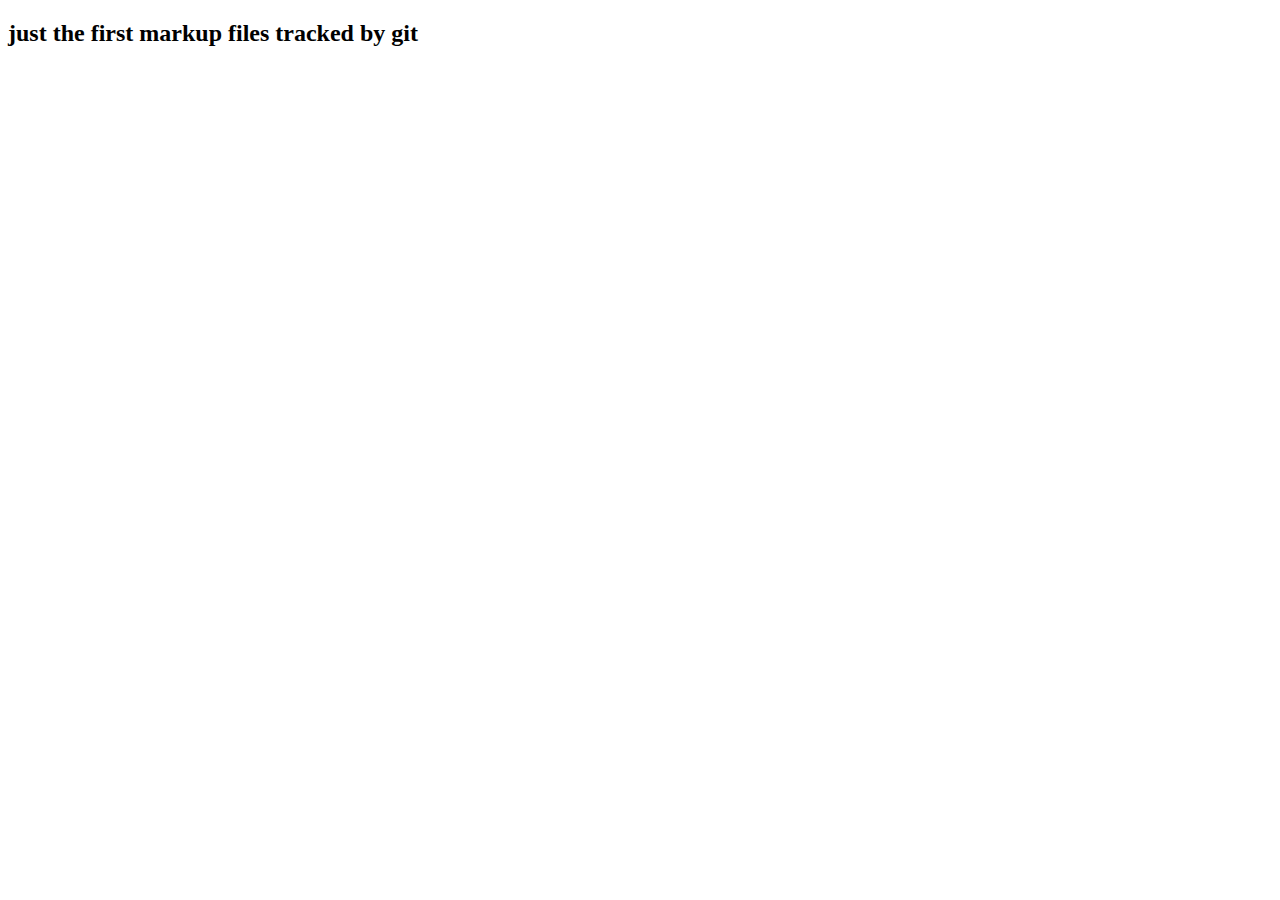
==== markup/index.html @ 389a1d32 "initial commit" ====
<!DOCTYPE html>
<html lang="en">
<head>
  <meta charset="UTF-8">
  <meta name="viewport" content="width=device-width, initial-scale=1.0">
  <meta http-equiv="X-UA-Compatible" content="ie=edge">
  <title>Git tutorial</title>
  <link rel="stylesheet" href="main.css">
</head>
<body>

  <h2>just the first markup files tracked by git</h2>

</body>
</html>
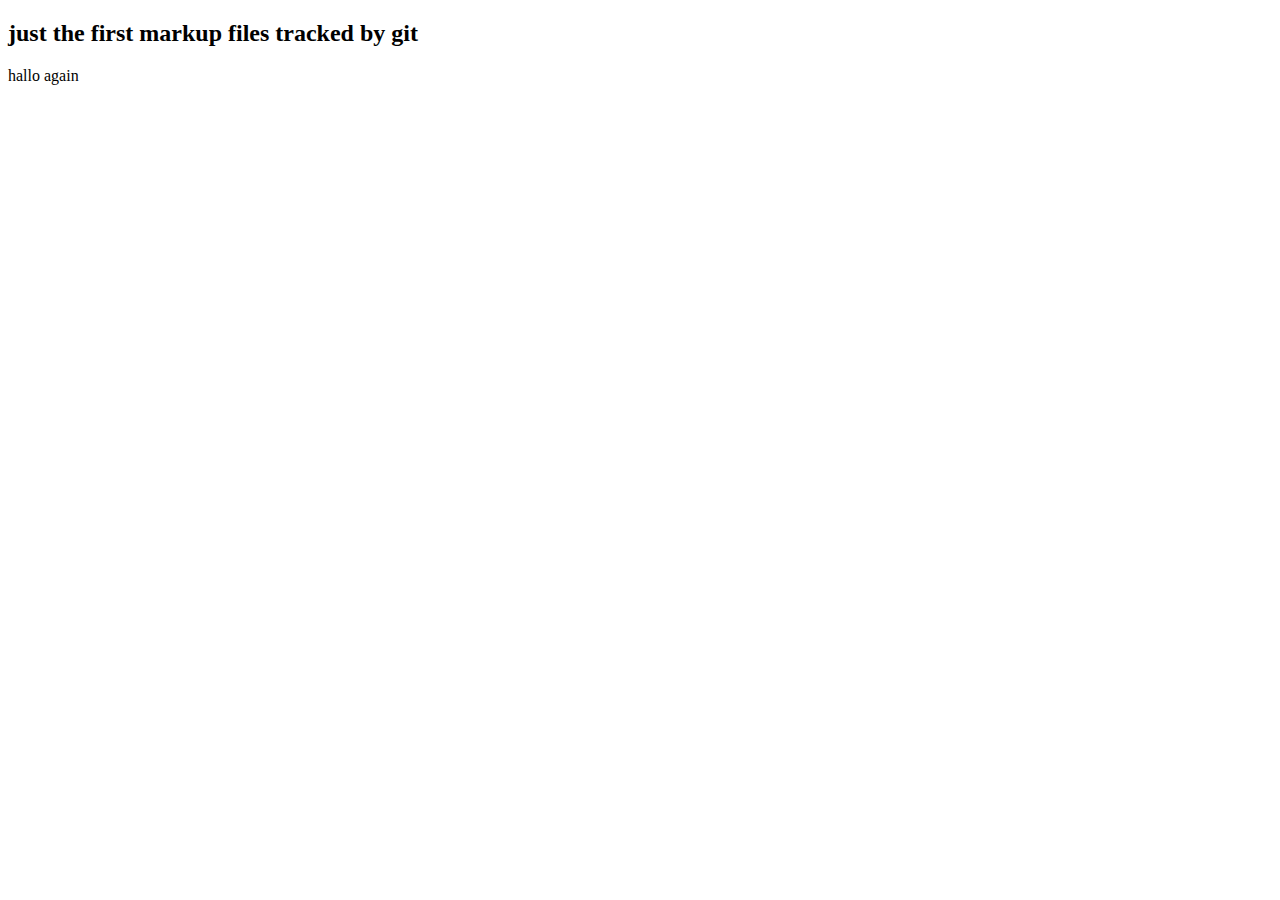
==== commit 097ca9de: "add p element" ====
--- a/markup/index.html
+++ b/markup/index.html
@@ -10,6 +10,7 @@
 <body>
 
   <h2>just the first markup files tracked by git</h2>
+  <p>hallo again</p>
 
 </body>
 </html>
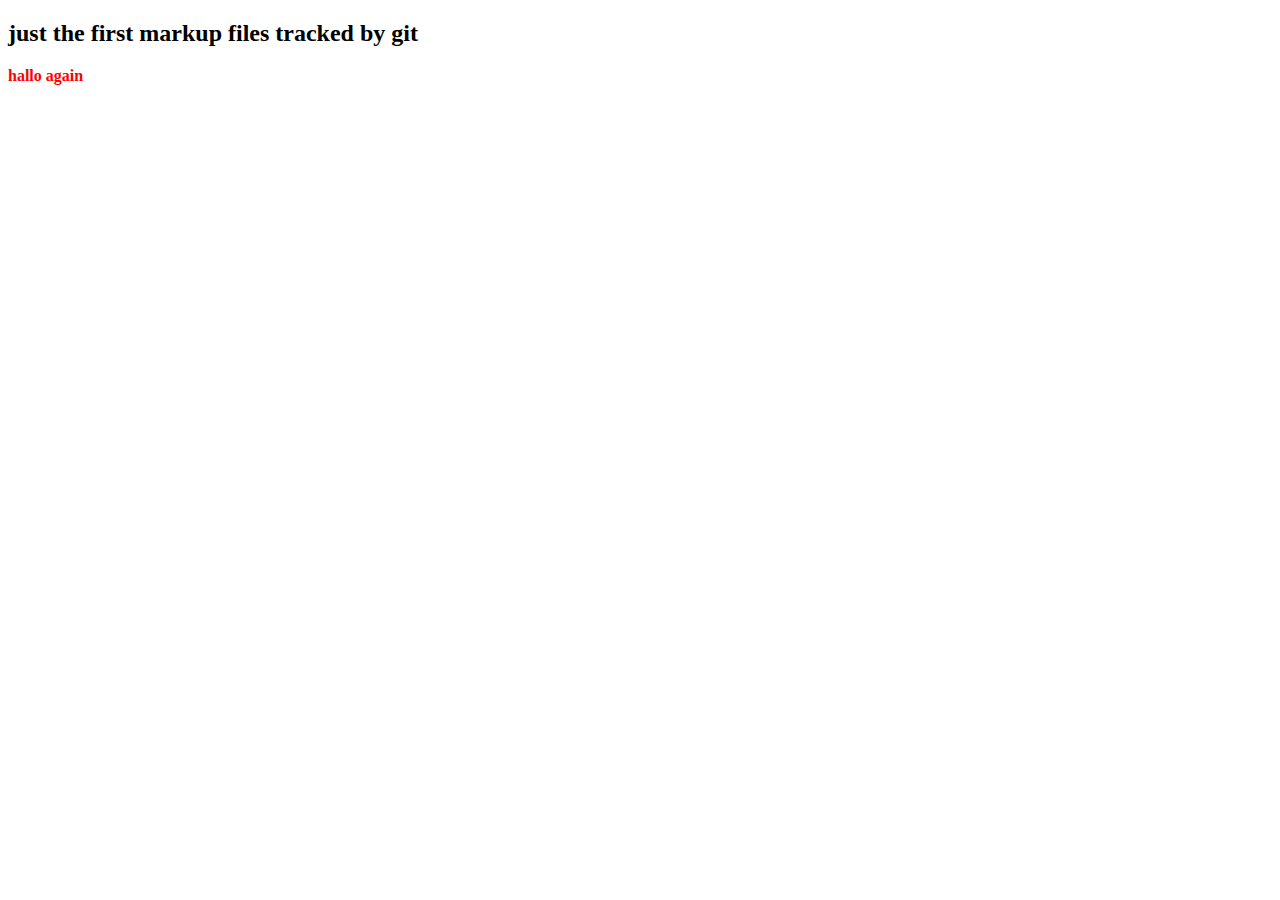
==== commit adf8a968: "change p color to red" ====
--- a/markup/index.html
+++ b/markup/index.html
@@ -5,7 +5,7 @@
   <meta name="viewport" content="width=device-width, initial-scale=1.0">
   <meta http-equiv="X-UA-Compatible" content="ie=edge">
   <title>Git tutorial</title>
-  <link rel="stylesheet" href="main.css">
+  <link rel="stylesheet" href="../styles/main.css" type="text/css">
 </head>
 <body>
 
--- a/styles/main.css
+++ b/styles/main.css
@@ -0,0 +1,4 @@
+p {
+	color: red;
+	font-weight: 700;
+  }
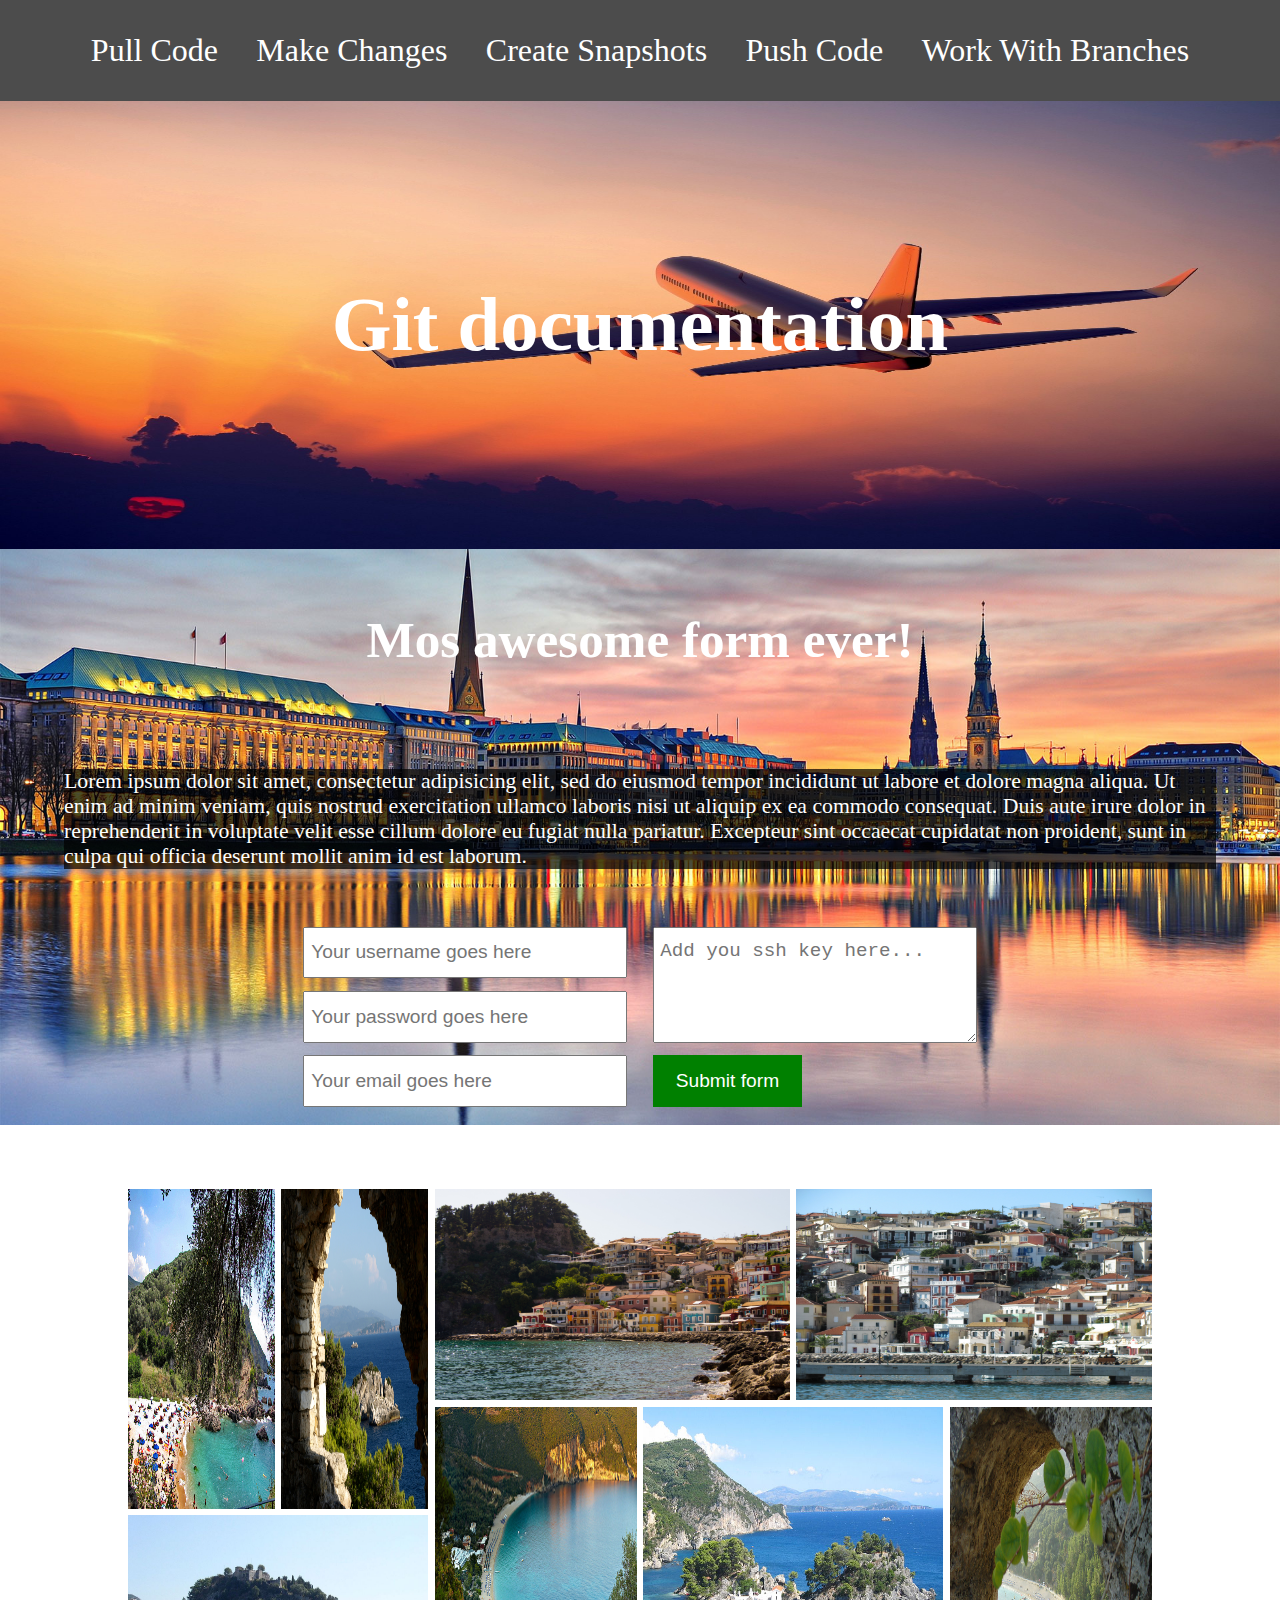
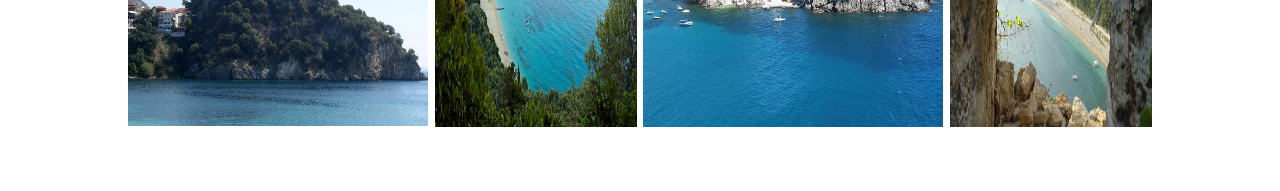
==== commit 7aa5e041: "moved project to my localrepo" ====
--- a/markup/index.html
+++ b/markup/index.html
@@ -5,12 +5,50 @@
   <meta name="viewport" content="width=device-width, initial-scale=1.0">
   <meta http-equiv="X-UA-Compatible" content="ie=edge">
   <title>Git tutorial</title>
-  <link rel="stylesheet" href="../styles/main.css" type="text/css">
+  <link rel="stylesheet" href="../styles/main.css">
 </head>
 <body>
+  <nav>
+    <a href="#">Pull Code</a>
+    <a href="#">Make Changes</a>
+    <a href="#">Create Snapshots</a>
+    <a href="#">Push Code</a>
+    <a href="#">Work With Branches</a>
+  </nav>
 
-  <h2>just the first markup files tracked by git</h2>
-  <p>hallo again</p>
+  <main>
+    <h2>Git documentation</h2>
+  </main>
 
+  <section>
+    <h2>Mos awesome form ever!</h2>
+    <p>
+      Lorem ipsum dolor sit amet, consectetur adipisicing elit,
+      sed do eiusmod tempor incididunt ut labore et dolore magna aliqua.
+       Ut enim ad minim veniam, quis nostrud exercitation ullamco laboris
+       nisi ut aliquip ex ea commodo consequat. Duis aute irure dolor in
+       reprehenderit in voluptate velit esse cillum dolore eu fugiat nulla
+       pariatur. Excepteur sint occaecat cupidatat non proident,
+       sunt in culpa qui officia deserunt mollit anim id est laborum.
+    </p>
+    <form>
+      <input type="text" placeholder="Your username goes here" />
+      <input type="password" placeholder="Your password goes here" />
+      <input type="email" placeholder="Your email goes here" />
+      <textarea placeholder="Add you ssh key here..."></textarea>
+      <button type="submit">Submit form</button>
+    </form>
+  </section>
+
+  <div class="container">
+    <div></div>
+    <div></div>
+    <div></div>
+    <div></div>
+    <div></div>
+    <div></div>
+    <div></div>
+    <div></div>
+  </div>
 </body>
 </html>
--- a/styles/main.css
+++ b/styles/main.css
@@ -1,4 +1,243 @@
-p {
-	color: red;
-	font-weight: 700;
-  }
+body {
+  margin: 0;
+}
+
+body nav {
+  display: flex;
+  flex-direction: row;
+  align-items: stretch;
+  justify-content: center;
+  background: #4c4c4c;
+}
+
+body nav a {
+  text-decoration: none;
+  font-size: 2.5vw;
+  color: white;
+  margin: 0 1vw;
+  padding: 2.5vw 0.5vw;
+}
+
+body nav a:hover {
+  background: #3f3f3f;
+}
+
+body main {
+  height: 35vw;
+  background-repeat: no-repeat;
+  background-size: 100% 100%;
+  background-image: url(../planesky.jpg);
+  display: flex;
+  justify-content: center;
+  align-items: center;
+}
+
+body main h2 {
+  color: white;
+  font-weight: bold;
+  font-size: 6vw;
+}
+
+body section {
+  height: 45vw;
+  background-repeat: no-repeat;
+  background-size: 100% 100%;
+  background-image: url(../hamburg.jpg);
+  display: flex;
+  flex-direction: column;
+  justify-content: space-around;
+  align-items: center;
+}
+
+body section h2 {
+  font-size: 4vw;
+  color: white;
+}
+
+body section p {
+  font-size: 1.7vw;
+  font-family: tahoma;
+  width: 90%;
+  color: white;
+  background: rgba(0, 0, 0, 0.7);
+}
+
+body section form {
+  display: grid;
+  width: 80%;
+  grid-template: repeat(3, auto)/repeat(6, 1fr);
+  grid-gap: 1vw 2vw;
+}
+
+body section form input[type="text"] {
+  grid-area: 1 / 2 / span 1 / span 2;
+  font-size: 1.5vw;
+  padding: 1vw 0.5vw;
+}
+
+body section form input[type="password"] {
+  grid-area: 2 / 2 / span 1 / span 2;
+  font-size: 1.5vw;
+  padding: 1vw 0.5vw;
+}
+
+body section form input[type="email"] {
+  grid-area: 3 / 2 / span 1 / span 2;
+  font-size: 1.5vw;
+  padding: 1vw 0.5vw;
+}
+
+body section form textarea {
+  grid-area: 1 / 4 / span 2 / span 2;
+  font-size: 1.5vw;
+  padding: 1vw 0.5vw;
+}
+
+body section form button {
+  color: white;
+  background: green;
+  border: none;
+  grid-area: 3 / 4 / span 1 / span 1;
+  font-size: 1.5vw;
+  padding: 1vw 0.5vw;
+}
+
+body section form button :hover {
+  cursor: pointer;
+}
+
+body .container {
+  width: 80vw;
+  margin: 5vw auto;
+  display: grid;
+  grid-template: repeat(5, 8vw)/3fr 3fr 2fr 2fr 3fr 3fr 2fr 2fr;
+  grid-gap: 0.5vw 0.5vw;
+}
+
+body .container div:nth-of-type(1) {
+  background-image: url("../krioneri.jpg");
+  background-size: 100% 100%;
+  background-repeat: no-repeat;
+  transition: width 2s linear 1s;
+}
+
+body .container div:nth-of-type(1):hover {
+  box-shadow: -2px 1px black,1px 0 red;
+  background-size: 103% 100%;
+}
+
+body .container div:nth-of-type(2) {
+  background-image: url("../parga_2.jpg");
+  background-size: 100% 100%;
+  background-repeat: no-repeat;
+  transition: width 2s linear 1s;
+}
+
+body .container div:nth-of-type(2):hover {
+  box-shadow: -2px 1px black,1px 0 red;
+  background-size: 103% 100%;
+}
+
+body .container div:nth-of-type(3) {
+  background-image: url("../parga.jpg");
+  background-size: 100% 100%;
+  background-repeat: no-repeat;
+  transition: width 2s linear 1s;
+}
+
+body .container div:nth-of-type(3):hover {
+  box-shadow: -2px 1px black,1px 0 red;
+  background-size: 103% 100%;
+}
+
+body .container div:nth-of-type(4) {
+  background-image: url("../parga_3.jpg");
+  background-size: 100% 100%;
+  background-repeat: no-repeat;
+  transition: width 2s linear 1s;
+}
+
+body .container div:nth-of-type(4):hover {
+  box-shadow: -2px 1px black,1px 0 red;
+  background-size: 103% 100%;
+}
+
+body .container div:nth-of-type(5) {
+  background-image: url("../kastro.jpg");
+  background-size: 100% 100%;
+  background-repeat: no-repeat;
+  transition: width 2s linear 1s;
+}
+
+body .container div:nth-of-type(5):hover {
+  box-shadow: -2px 1px black,1px 0 red;
+  background-size: 103% 100%;
+}
+
+body .container div:nth-of-type(6) {
+  background-image: url("../lixnos.jpg");
+  background-size: 100% 100%;
+  background-repeat: no-repeat;
+  transition: width 2s linear 1s;
+}
+
+body .container div:nth-of-type(6):hover {
+  box-shadow: -2px 1px black,1px 0 red;
+  background-size: 103% 100%;
+}
+
+body .container div:nth-of-type(7) {
+  background-image: url("../panagia.jpg");
+  background-size: 100% 100%;
+  background-repeat: no-repeat;
+  transition: width 2s linear 1s;
+}
+
+body .container div:nth-of-type(7):hover {
+  box-shadow: -2px 1px black,1px 0 red;
+  background-size: 103% 100%;
+}
+
+body .container div:nth-of-type(8) {
+  background-image: url("../valtos.jpg");
+  background-size: 100% 100%;
+  background-repeat: no-repeat;
+  transition: width 2s linear 1s;
+}
+
+body .container div:nth-of-type(8):hover {
+  box-shadow: -2px 1px black,1px 0 red;
+  background-size: 103% 100%;
+}
+
+body .container div:nth-of-type(1) {
+  grid-area: 1 /1 /span 3 /span 1;
+}
+
+body .container div:nth-of-type(2) {
+  grid-area: 1 /2 /span 3 /span 1;
+}
+
+body .container div:nth-of-type(3) {
+  grid-area: 1 /3 /span 2 /span 3;
+}
+
+body .container div:nth-of-type(4) {
+  grid-area: 1 /6 /span 2 /span 3;
+}
+
+body .container div:nth-of-type(5) {
+  grid-area: 4 /1 /span 2 /span 2;
+}
+
+body .container div:nth-of-type(6) {
+  grid-area: 3 /3 /span 3 /span 2;
+}
+
+body .container div:nth-of-type(7) {
+  grid-area: 3 /5 /span 3 /span 2;
+}
+
+body .container div:nth-of-type(8) {
+  grid-area: 3 /7 /span 3 /span 2;
+}
